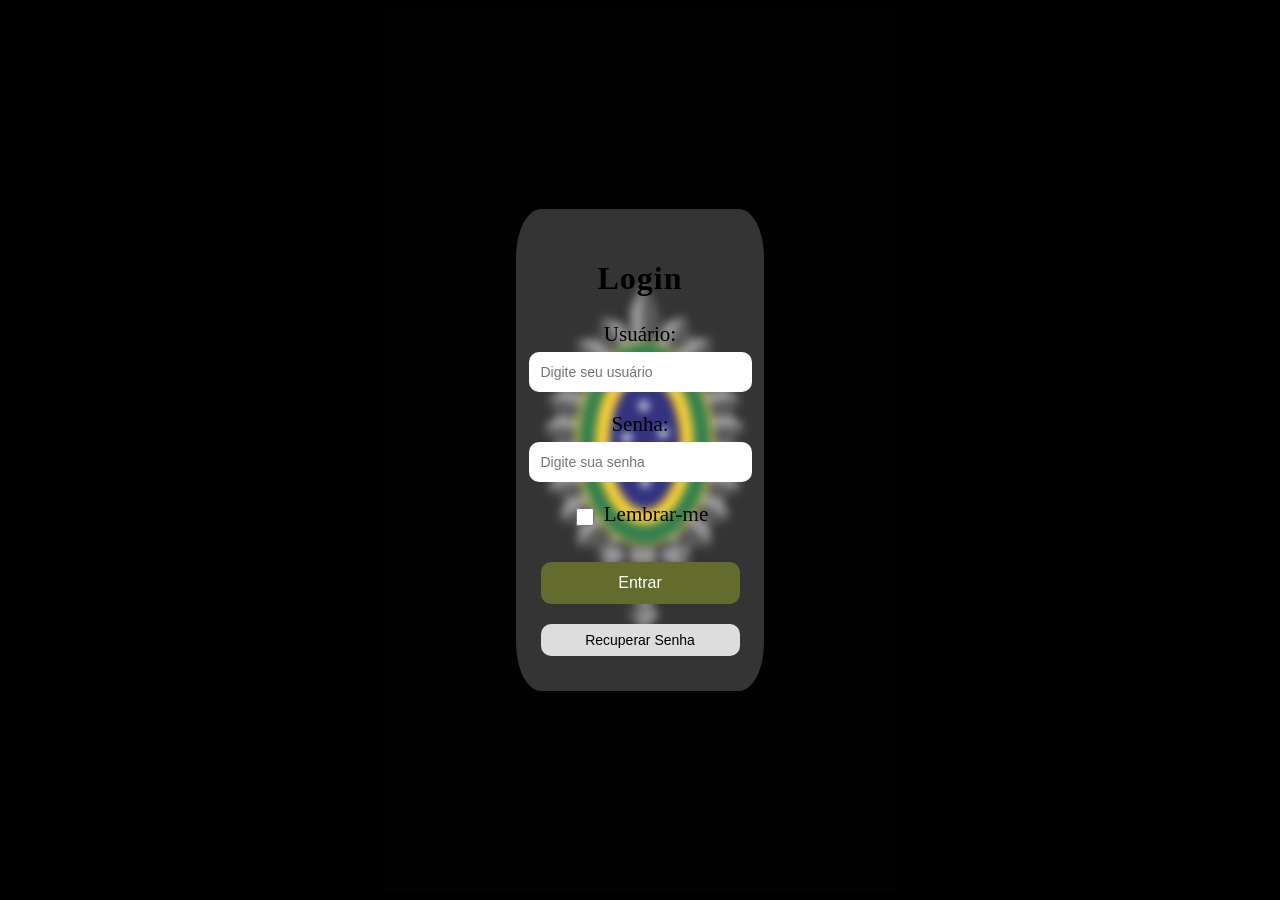
==== login.html @ 92e7fb27 "Primeiro Commit, subindo telad e login com html, js e css prontos" ====
<!DOCTYPE html>
<html lang="pt-BR">

<head>
    <meta charset="UTF-8">
    <meta name="viewport" content="width=device-width, initial-scale=1.0">
    <title>Login - Escala Militar</title>
    <link rel="stylesheet" href="style.css">
</head>


<body>

    <main class="login-main">
        <form id="loginForm">
            <h2>Login</h2>

            <label>Usuário:</label>
            <input type="text" id="usuario" placeholder="Digite seu usuário" required>

            <label>Senha:</label>
            <input type="password" id="senha" placeholder="Digite sua senha" required>

            <div class="checkbox">
                <input type="checkbox" id="lembrar"> <label>Lembrar-me</label>
            </div>

            <button class="botoes" type="submit">Entrar</button>
            <button class="btnRecupsenha" type="button" onclick="recuperarSenha()">Recuperar Senha</button>
        </form>
    </main>

    <script src="script.js"></script>

</body>

</html>
---- style.css ----
body {
    display: flex;
    flex-direction: column;
    min-height: 100vh;
    padding: 0;
    margin: 0;
}

header {
    display: flex;
    justify-content: space-between;
    align-items: center;
    background: #2e7d32;
    color: white;
    padding: 10px;
}

.logo {
    cursor: pointer;
    font-weight: bold;
}

nav ul {
    list-style: none;
    display: flex;
    gap: 15px;
}

nav ul li a {
    color: white;
    text-decoration: none;
}

.user-info {
    display: flex;
    align-items: center;
    gap: 10px;
}

main {
    padding: 20px;
    background-color: #DDDDDD;
}

.botoes {
    background-color: white;
    padding: 5%;
    border-radius: 6px;
    border: none;
}

button {
    margin-top: 10px;
}

table {
    width: 100%;
    margin-top: 20px;
    border-collapse: collapse;
}

table, th, td {
    border: 1px solid black;
}

th, td {
    padding: 8px;
    text-align: center;
}

footer {
    text-align: center;
    background: #2e7d32;
    color: white;
    padding: 10px;
    margin-top: 20px;
}

@media (max-width: 600px) {
    nav ul {
        flex-direction: column;
    }
}

/* Tela de Login */
.login-main {
    display: flex;
    flex: 1;
    justify-content: center;
    align-items: center;
    background-image: url(logoEx.jpg);
    background-size: cover;       /* cobre todo o elemento */
    background-position: center;  /* centraliza */
    background-repeat: no-repeat; 
    background-size: 40%;
    background-color: #000000;
}

#loginForm {
    display: flex;
    justify-content: center;
    align-items: center;
    flex-direction: column;
    background: rgba(255, 255, 255, 0.2); /* cor branca semi-transparente */
    backdrop-filter: blur(4px);
    border-radius: 10%;
    padding: 2%;
}

#loginForm h2 {
    margin-bottom: 25px;
    font-size: 32px;
    letter-spacing: 1px;
}

#loginForm label {
  display: block;
  text-align: left;
  margin-bottom: 5px;
  font-size: 21px;
}

#loginForm input[type="text"],
#loginForm input[type="password"] {
  width: 100%;
  padding: 12px;
  margin-bottom: 20px;
  border-radius: 10px;
  border: none;
  outline: none;
  font-size: 14px;
}

.checkbox {
    display: flex;
    align-items: center;
    margin-bottom: 20px;
}

.checkbox input[type="checkbox"] {
    margin-right: 10px;
    width: 18px;
    height: 18px;
}

.botoes {
  width: 100%;
  padding: 12px;
  margin-bottom: 10px;
  border: none;
  border-radius: 10px;
  background: #636B2F;
  color: white;
  font-size: 16px;
  cursor: pointer;
  transition: 0.3s;
}

.btnRecupsenha {
    background: #DDDDDD;
    width: 100%;
    padding: 8px;
    margin-bottom: 10px;
    border: none;
    border-radius: 10px;
    color: black;
    font-size: 14px;
    cursor: pointer;
    transition: 0.3s;
}

.botoes:hover {
    background-color: #DDDDDD;
    color: black;
    transition: 0.3s;
}

.btnRecupsenha:hover {
    background-color: #636B2F;
    color: white;
    transition: 0.3s;
}
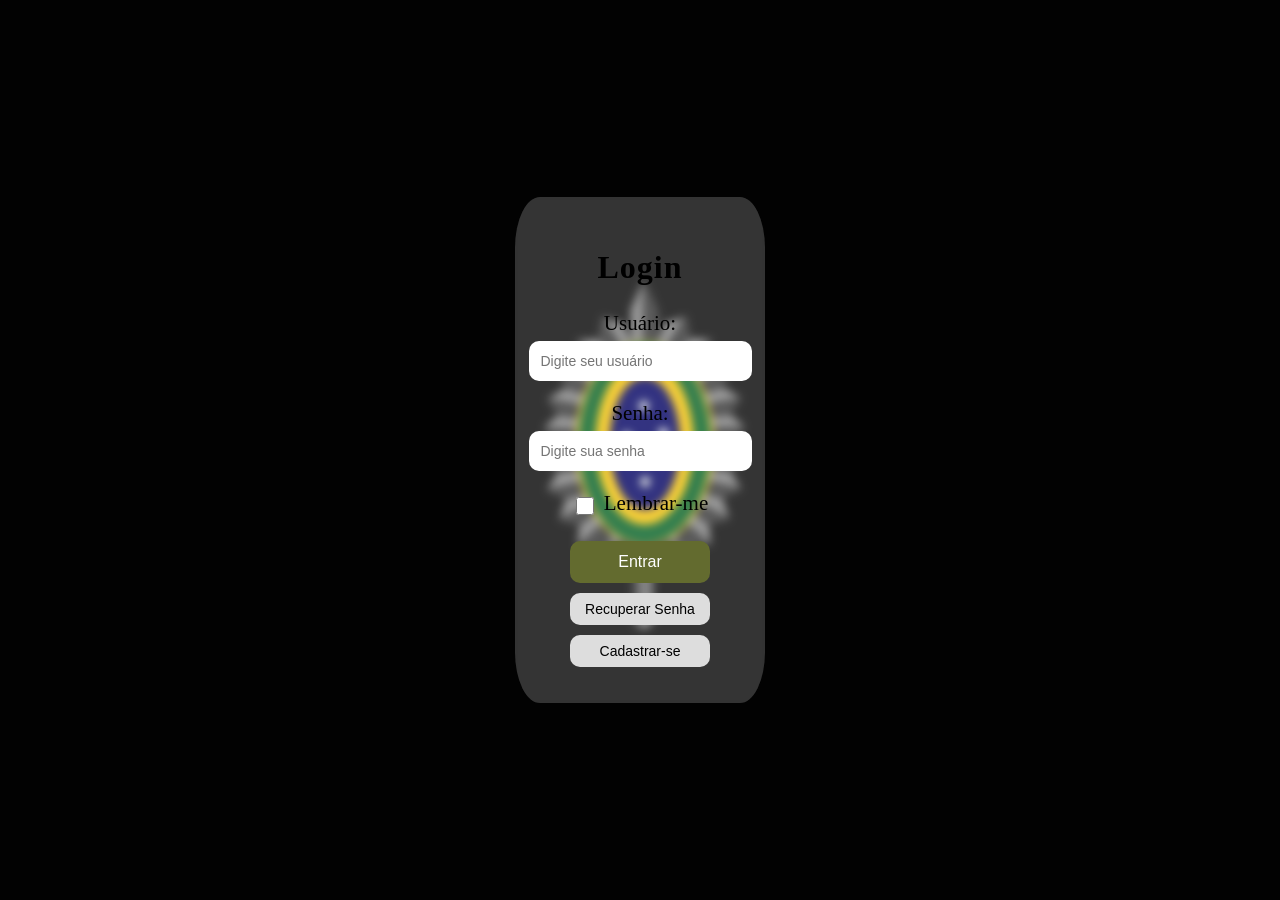
==== commit ef1822d6: "atualizando o index e o JS" ====
--- a/login.html
+++ b/login.html
@@ -27,6 +27,8 @@
 
             <button class="botoes" type="submit">Entrar</button>
             <button class="btnRecupsenha" type="button" onclick="recuperarSenha()">Recuperar Senha</button>
+            <button class="btnRecupsenha" type="button" onclick="cadastrarUsuario()">Cadastrar-se</button>
+
         </form>
     </main>
 
--- a/style.css
+++ b/style.css
@@ -10,7 +10,7 @@
     display: flex;
     justify-content: space-between;
     align-items: center;
-    background: #2e7d32;
+    background: #636B2F;
     color: white;
     padding: 10px;
 }
@@ -18,6 +18,7 @@
 .logo {
     cursor: pointer;
     font-weight: bold;
+    width: 2%;
 }
 
 nav ul {
@@ -31,26 +32,55 @@
     text-decoration: none;
 }
 
-.user-info {
+.infoUsuario {
     display: flex;
     align-items: center;
     gap: 10px;
 }
 
 main {
-    padding: 20px;
     background-color: #DDDDDD;
-}
-
-.botoes {
-    background-color: white;
-    padding: 5%;
-    border-radius: 6px;
+    display: flex;
+    justify-content: center;
+    flex-direction: column; 
+}
+ 
+#form {
+    display: flex;
+    flex-direction: column;
+    padding: 0 30%;
+    align-items: center;
+}
+
+#form input[type="text"],
+#form input[type="password"],
+#form input[type="date"],
+#form input {
+    width: 60%;
+    padding: 12px;
+    margin-bottom: 20px;
+    border-radius: 10px;
     border: none;
-}
-
-button {
-    margin-top: 10px;
+    outline: none;
+    font-size: 14px;
+}
+
+.botoesIndex {
+    width: 30%;
+    padding: 12px;
+    margin-bottom: 10px;
+    border: none;
+    border-radius: 10px;
+    background: #636B2F;
+    color: white;
+    font-size: 16px;
+    cursor: pointer;
+    transition: 0.3s;
+}
+
+.titulosIndex {
+    text-align: center;
+    padding-top: 4%;
 }
 
 table {
@@ -70,7 +100,7 @@
 
 footer {
     text-align: center;
-    background: #2e7d32;
+    background: #636B2F;
     color: white;
     padding: 10px;
     margin-top: 20px;
@@ -93,7 +123,7 @@
     background-position: center;  /* centraliza */
     background-repeat: no-repeat; 
     background-size: 40%;
-    background-color: #000000;
+    background-color: #020202; /* cor exata da imagem que colocamos de fundo */
 }
 
 #loginForm {
@@ -113,7 +143,8 @@
     letter-spacing: 1px;
 }
 
-#loginForm label {
+#loginForm label,
+#form label {
   display: block;
   text-align: left;
   margin-bottom: 5px;
@@ -144,7 +175,7 @@
 }
 
 .botoes {
-  width: 100%;
+  width: 70%;
   padding: 12px;
   margin-bottom: 10px;
   border: none;
@@ -158,7 +189,7 @@
 
 .btnRecupsenha {
     background: #DDDDDD;
-    width: 100%;
+    width: 70%;
     padding: 8px;
     margin-bottom: 10px;
     border: none;
